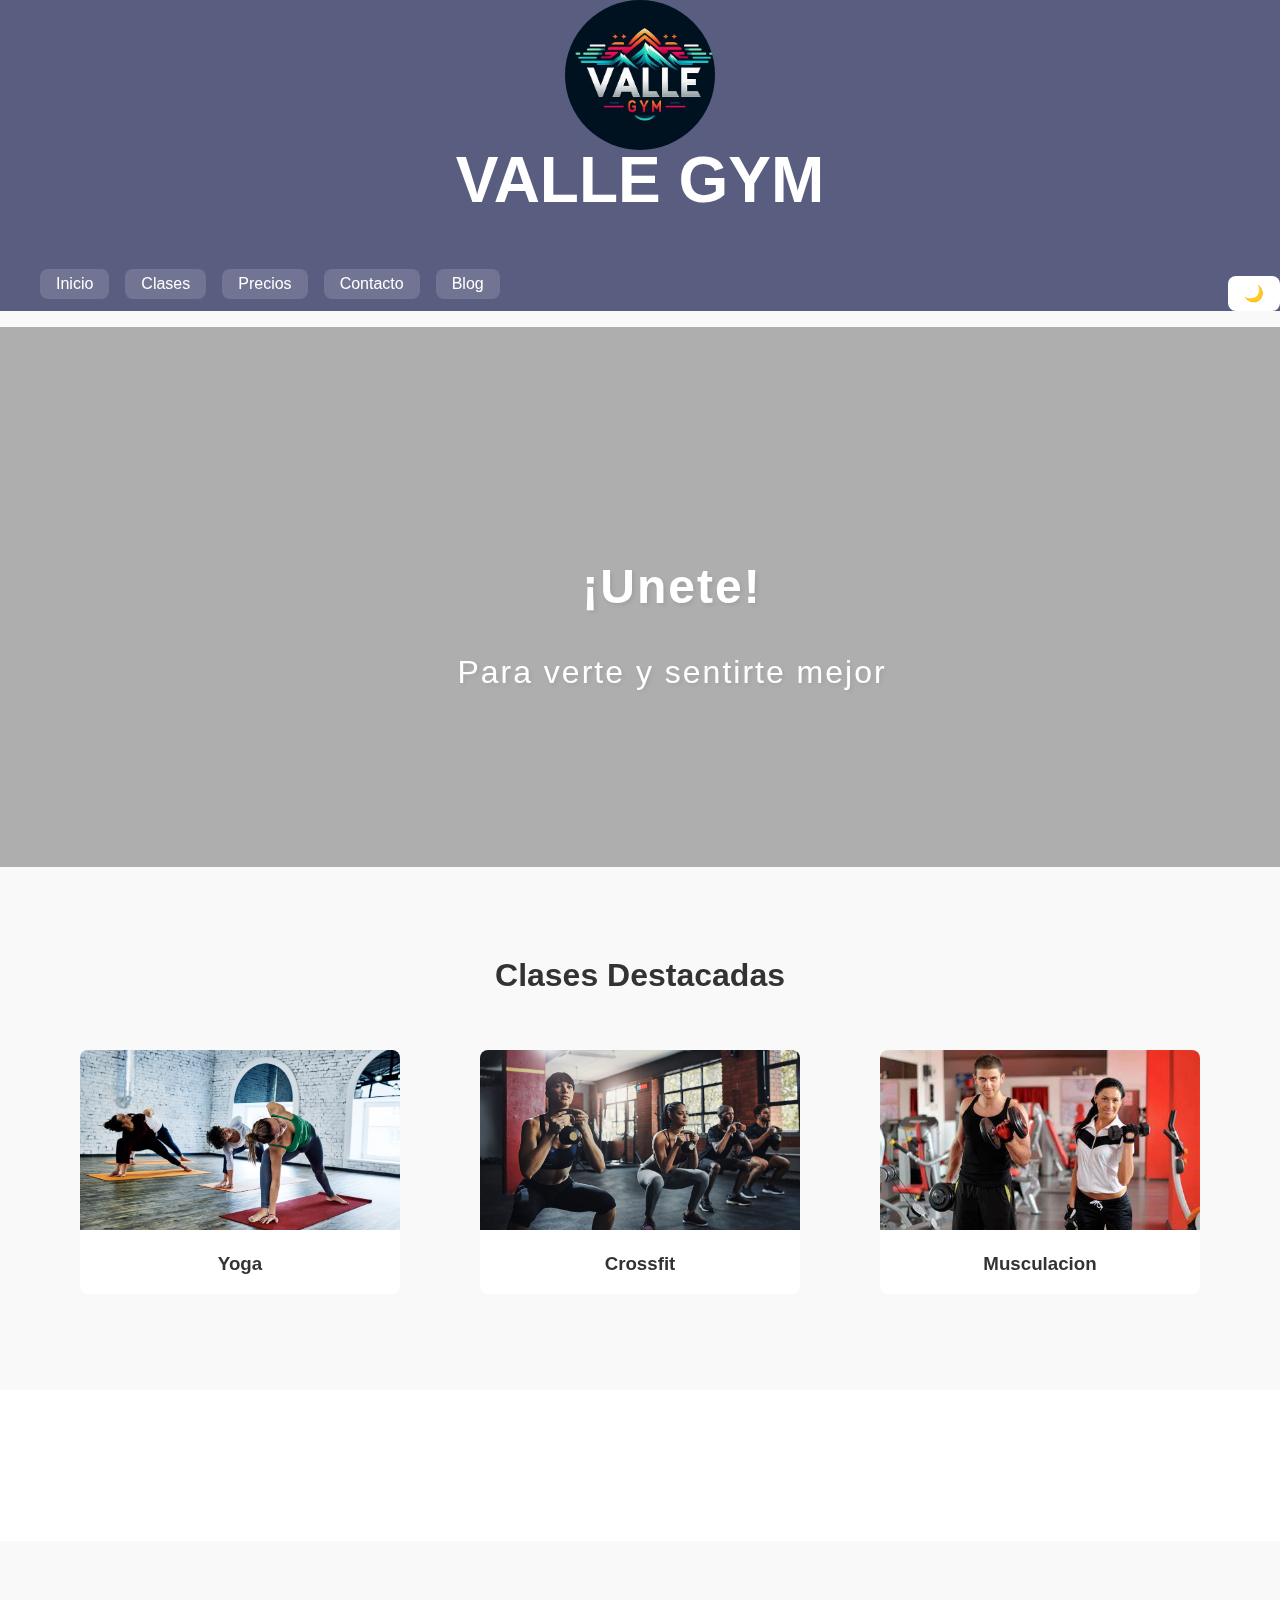
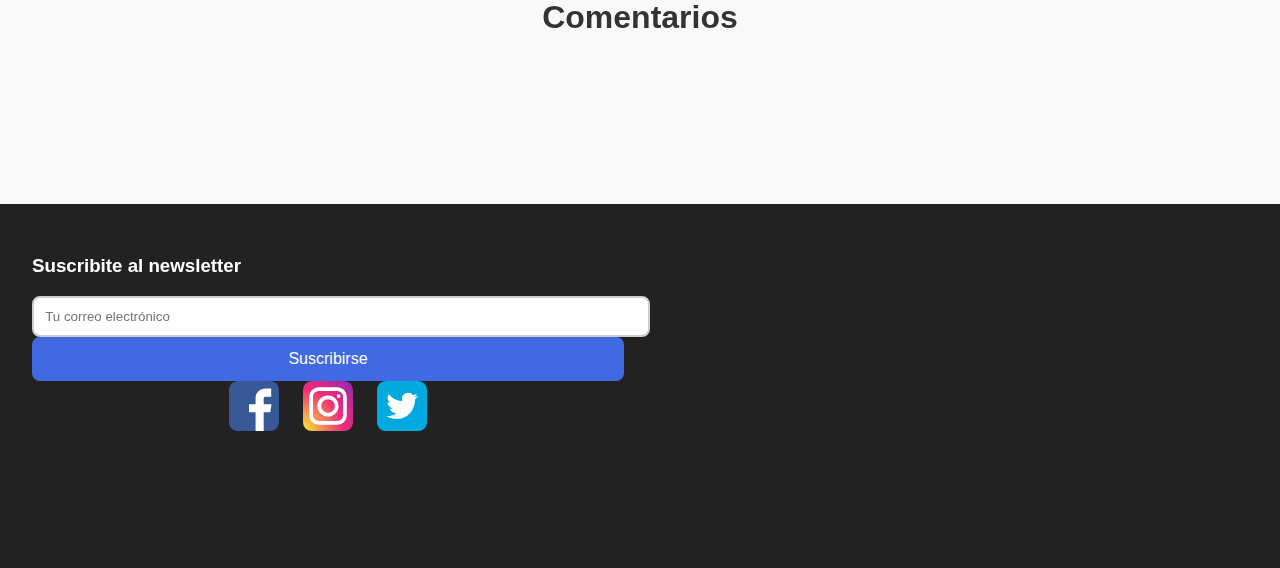
==== index.html @ 89cfb72a "initial commit" ====
<!DOCTYPE html>
<html lang="es">

<head>
  <meta charset="UTF-8">
  <meta name="viewport" content="width=device-width, initial-scale=1.0">
  <title>VALLE GYM - Inicio</title>
  <link rel="stylesheet" href="css/style.css">
</head>
<body>

  <!-- HEADER -->
  <header>
    <nav class="mega-menu">
        <div class="logo">
        <img src="assets/img/logo.jpg" alt="Logo Valle GYM" class="logo">
      <h1>VALLE GYM</h1>
        </div>
      <ul>
        <li><a href="index.html">Inicio</a></li>
        <li class="has-submenu">
          <a href="#">Clases</a>
          <div class="submenu">
            <a href="clases.html">Clases</a>
            <a href="entrenadores.html">Entrenadores</a>
          </div>
        </li>
        <li><a href="precios.html">Precios</a></li>
        <li><a href="contacto.html">Contacto</a></li>
        <li><a href="blog.html">Blog</a></li>
        <button id="modo-toggle" aria-label="Alternar Modo Oscuro 🌙">🌙</button>
      </ul>
    </nav>
  </header>

  <!-- HERO -->
  <section class="hero">
    <div class="video-bg">
        <iframe 
          src="https://www.youtube.com/embed/JYNa_9pYLGw?autoplay=1&mute=1&loop=1&playlist=JYNa_9pYLGw&controls=0&disablekb=1&fs=0&modestbranding=1&rel=0" 
          frameborder="0"
          allow="autoplay; encrypted-media"
          allowfullscreen>
        </iframe>
      </div>
    <div class="overlay">
        <div class="overlay-texto">
            <h2>¡Unete!</h2>
            <p>Para verte y sentirte mejor</p>
          </div>
    </div>
  </section>

  <!-- CLASES DESTACADAS -->
  <section class="clases-destacadas">
    <h2>Clases Destacadas</h2>
    <div class="cards">
      <div class="card">
        <img src="assets/img/yoga.jpg" alt="Yoga">
        <h3>Yoga</h3>
      </div>
      <div class="card">
        <img src="assets/img/crossfit.jpg" alt="Crossfit">
        <h3>Crossfit</h3>
      </div>
      <div class="card">
        <img src="assets/img/musculacion.jpg" alt="Musculación">
        <h3>Musculacion</h3>
      </div>
    </div>
  </section>

  <!-- CONTADOR ANIMADO -->
  <section class="contador">
    <div><span class="numero">500+</span><p>Socios Satisfechos</p></div>
    <div><span class="numero">10+</span><p>Entrenadores de Primer Nivel</p></div>
  </section>

  <!-- TESTIMONIOS -->
  <section class="testimonios">
    <h2>Comentarios</h2>
    <div class="carrusel-slider">
        <div class="testimonio">"Muy buena atencion" - <strong>Rocio F.</strong></div>
        <div class="testimonio">"Excelente la calidad del servicio" - <strong>Juan C.</strong></div>
        <div class="testimonio">"Los entrenadores son realmente buenos" - <strong>Leonel M.</strong></div>
        <div class="testimonio">"Me ayudo mucho, lo recomiendo" - <strong>Angel D.</strong></div>
        <div class="testimonio">"El mejor gym de la zona" - <strong>Agustina S.</strong></div>
    </div>
  </section>

  <script src="js/style.js"></script>
  
  <!-- FOOTER -->
  <footer>
    <div class="newsletter">
      <h3>Suscribite al newsletter</h3>
      <form  >
        <input type="email" placeholder="Tu correo electrónico" required>
        <button type="submit" class="button">Suscribirse</button>
      </form>
      <div class="redes">
        <a href="https://www.facebook.com/"><img src="assets/icons/Facebook.svg" alt="Facebook"></a>
        <a href="https://www.instagram.com/"><img src="assets/icons/Instagram.svg" alt="Instagram"></a>
        <a href="https://www.x.com/"><img src="assets/icons/Twitter.svg" alt="Twitter"></a>
      </div>
    </div>
    <div class="mapa">
      <iframe src="https://www.google.com/maps/embed?..."style="border:0;" allowfullscreen="" loading="lazy"></iframe>
    </div>
  </footer>

</body>
</html>
---- css/style.css ----
:root {
  --bg-color: #f9f9f9;
  --text-color: #333;
  --header-bg: #595d80;
  --card-bg: #fff;
  --highlight: #f1df96;
  --footer-bg: #222;
}

body {
  font-family: Arial, sans-serif;
  background-color: var(--bg-color);
  color: var(--text-color);
  transition: background-color 0.5s ease, color 0.5s ease;
  margin: 0;
  padding: 0;
  box-sizing: border-box;
}

body.dark-mode {
  --bg-color: #1a1a1a;
  --text-color: #eee;
  --header-bg: #000;
  --card-bg: #2b2b2b;
  --highlight: #ffa500;
  --footer-bg: #111;
}

/* HEADER */
header {
  background-color: var(--header-bg);
  color: white;
  padding: 0;
  position: relative;
}

header::before {
  content: "";
  position: absolute;
  top: 20px;
  right: 0;
  width: 90%;
  min-height: 150px;
  background: url('../assets/img/banner2.png') no-repeat right center / contain;
  mask-image: linear-gradient(to bottom, black 50%, transparent 100%);
  -webkit-mask-image: linear-gradient(to bottom, black 50%, transparent 100%);
  z-index: 0;
}

header > * {
  position: relative;
  z-index: 1;
}

.logo {
  display: flex;
  align-items: center;
  gap: 0.8rem;
  flex-direction: column;
  text-align: center;
}

.logo img {
  width: 150px;
  height: 150px;
  object-fit: contain;
  clip-path: circle(50%);
}

.logo h1 {
  margin-top: -20px;
  font-size: 4rem;
  font-weight: bold;
  text-transform: uppercase;
  white-space: normal;
  word-wrap: break-word;
}

nav ul {
  display: flex;
  list-style: none;
  justify-content: center;
  gap: 1rem;
  flex-wrap: wrap;
}

nav a {
  color: white;
  text-decoration: none;
  transition: color 0.3s ease, background-color 0.3s ease;
  padding: 0.4rem 1rem;
  border-radius: 8px;
  background-color: rgba(255, 255, 255, 0.15);
}

nav a:hover,
.submenu a:hover {
  color: var(--highlight);
  background-color: var(--highlight);
}

body.dark-mode nav ul li a {
  background-color: rgba(255, 255, 255, 0.08);
  color: #fff;
}
body.dark-mode nav ul li a:hover {
  color: #000;
}

.mega-menu,
.has-submenu {
  position: relative;
}

.submenu {
  display: none;
  position: absolute;
  top: 100%;
  left: 0;
  background: #222;
  padding: 1rem;
  min-width: 200px;
  flex-direction: column;
  gap: 0.5rem;
  z-index: 1000;
}

.has-submenu:hover .submenu {
  display: flex;
}

 /* HERO */
 .hero {
  position: relative;
  height: 60vh;
  overflow: hidden;
}

.hero video {
  width: 100%;
  height: 100%;
  object-fit: cover;
}

.hero .overlay {
  position: absolute;
  top: 0;
  left: 0;
  color: white;
  width: 100%;
  height: 100%;
  background-color: rgba(0, 0, 0, 0.3); 

  display: flex;
  flex-direction: column;
  align-items: center;
  justify-content: center;
  font-size: 2rem;
  letter-spacing: 2px;
  padding: 1.5rem 2rem;
  text-align: center;

}

.hero .overlay h2,
.hero .overlay p {
  text-shadow: 2px 2px 5px rgba(0,0,0,0.10);
}



/* VIDEO DE YOUTUBE COMO FONDO */
.video-bg {
  position: absolute;
  top: 0;
  left: 0;
  width: 100%;
  height: 100%;
  z-index: -1;
  overflow: hidden;
}

.video-bg iframe {
  width: 100vw;
  height: 100vh;
  pointer-events: none;
}

.hero .overlay h2,
.hero .overlay p {
  text-shadow: 2px 2px 5px rgba(0,0,0,0.1);
}

/* CLASES DESTACADAS */
.clases-destacadas {
  text-align: center;
  padding: 4rem 1rem;
  max-width: 1200px;
  margin: 0 auto;
}
.clases-destacadas h2 {
  margin-bottom: 1.5rem;
  font-size: 2rem;
}
.clases-destacadas .cards {
  display: flex;
  flex-wrap: wrap;
  gap: 5rem;
  justify-content: center;
  padding: 2rem 1rem;
}

.card {
  background-color: var(--card-bg);
  color: var(--text-color);
  border-radius: 8px;
  overflow: hidden;
  width: 320px;
  text-align: center;
  transition: transform 0.3s;
}

.card:hover {
  transform: scale(1.4);
}
.card img {
  width: 100%;
  height: 180px;
  object-fit: cover;
}

/* CONTADOR */
.contador {
  display: flex;
  justify-content: space-around;
  background-color: var(--card-bg);
  color: var(--text-color);
  padding: 2rem 0;
  text-align: center;
}
.contador div {
  animation: aparecer 5s ease-out forwards;
  opacity: 0;
  transform: translateY(30px);
}
.contador div:nth-child(1) { animation-delay: 0.2s; }
.contador div:nth-child(2) { animation-delay: 0.4s; }
.contador div:nth-child(3) { animation-delay: 0.6s; }

@keyframes aparecer {
  to {
    opacity: 1;
    transform: translateY(0);
  }
}
.numero {
  font-size: 2rem;
  font-weight: bold;
  color: #ff0000;
}

/* TESTIMONIOS */
.testimonios {
  text-align: center;
  padding: 2rem 1rem;
}
.testimonios h2 {
  margin-bottom: 1rem;
  font-size: 2rem;
}
.carrusel-slider {
  position: relative;
  width: 100%;
  max-width: 500px;
  height: 120px;
  margin: auto;
  overflow: hidden;
}
.testimonio {
  background-color: var(--card-bg);
  color: var(--text-color);
  position: absolute;
  width: 100%;
  opacity: 0;
  padding: 1.5rem;
  border-radius: 10px;
  animation: fadeSlide 12s infinite;
  box-shadow: 0 4px 12px rgba(0,0,0,0.1);
}
.testimonio strong {
  color: var(--highlight);
}
.testimonio:nth-child(1) { animation-delay: 0s; }
.testimonio:nth-child(2) { animation-delay: 4s; }
.testimonio:nth-child(3) { animation-delay: 8s; }

@keyframes fadeSlide {
  0% { opacity: 0; transform: translateX(30px); }
  10%, 30% { opacity: 1; transform: translateX(0); }
  40%, 100% { opacity: 0; transform: translateX(-30px); }
}

/* FOOTER */
footer {
  background-color: var(--footer-bg);
  color: white;
  padding: 2rem;
  display: grid;
  grid-template-columns: repeat(auto-fit, minmax(200px, 1fr));
  gap: 2rem;
}
footer .newsletter input,
footer .newsletter button,
input, textarea {
  padding: 0.7rem;
  border-radius: 8px;
  border: 2px solid #ccc;
  width: 100%;
  outline: none;
  transition: border-color 0.3s;
}
input:valid, textarea:valid { border-color: limegreen; }
input:invalid, textarea:invalid { border-color: crimson; }
label {
  display: block;
  margin-bottom: 0.3rem;
  font-weight: bold;
}

.newsletter .button {
  padding: 0.8rem;
  background: royalblue;
  color: white;
  font-size: 1rem;
  border-radius: 8px;
  border: none;
  cursor: pointer;
}

.redes {
  display: flex;
  gap: 1.5rem;
  justify-content: center;
  flex-wrap: wrap;
}
.redes img {
  width: 50px;
  height: 50px;
  transition: transform 0.3s, filter 0.3s;
}
.redes img:hover {
  transform: scale(1.2);
  filter: brightness(1.3);
}

.mapa {
  display: flex;
  justify-content: center;
}
.mapa iframe {
  width: 500px;
  height: 300px;
  border: none;
}

/* BOTÓN MODO OSCURO */
#modo-toggle {
  margin-left: auto;
  background: #fff;
  border: none;
  font-size: 1rem;
  padding: 0.5rem 1rem;
  border-radius: 8px;
  cursor: pointer;
  color: #1a1a1a;
  transition: background-color 0.3s ease;
}
#modo-toggle:hover {
  background-color: #ddd;
}

/* RESPONSIVE */
@media (max-width: 768px) {
  .logo img { width: 100px; height: 100px; }
  .logo h1 { font-size: 2.5rem; }
  nav ul {
    display: grid;
    grid-template-columns: 1fr 1fr;
    gap: 1rem;
    padding: 1rem 0;
  }
  nav ul li, #modo-toggle {
    width: 100%;
    justify-self: center;
  }
  footer { text-align: center; }
  .mapa iframe { width: 100%; height: 300px; }
}
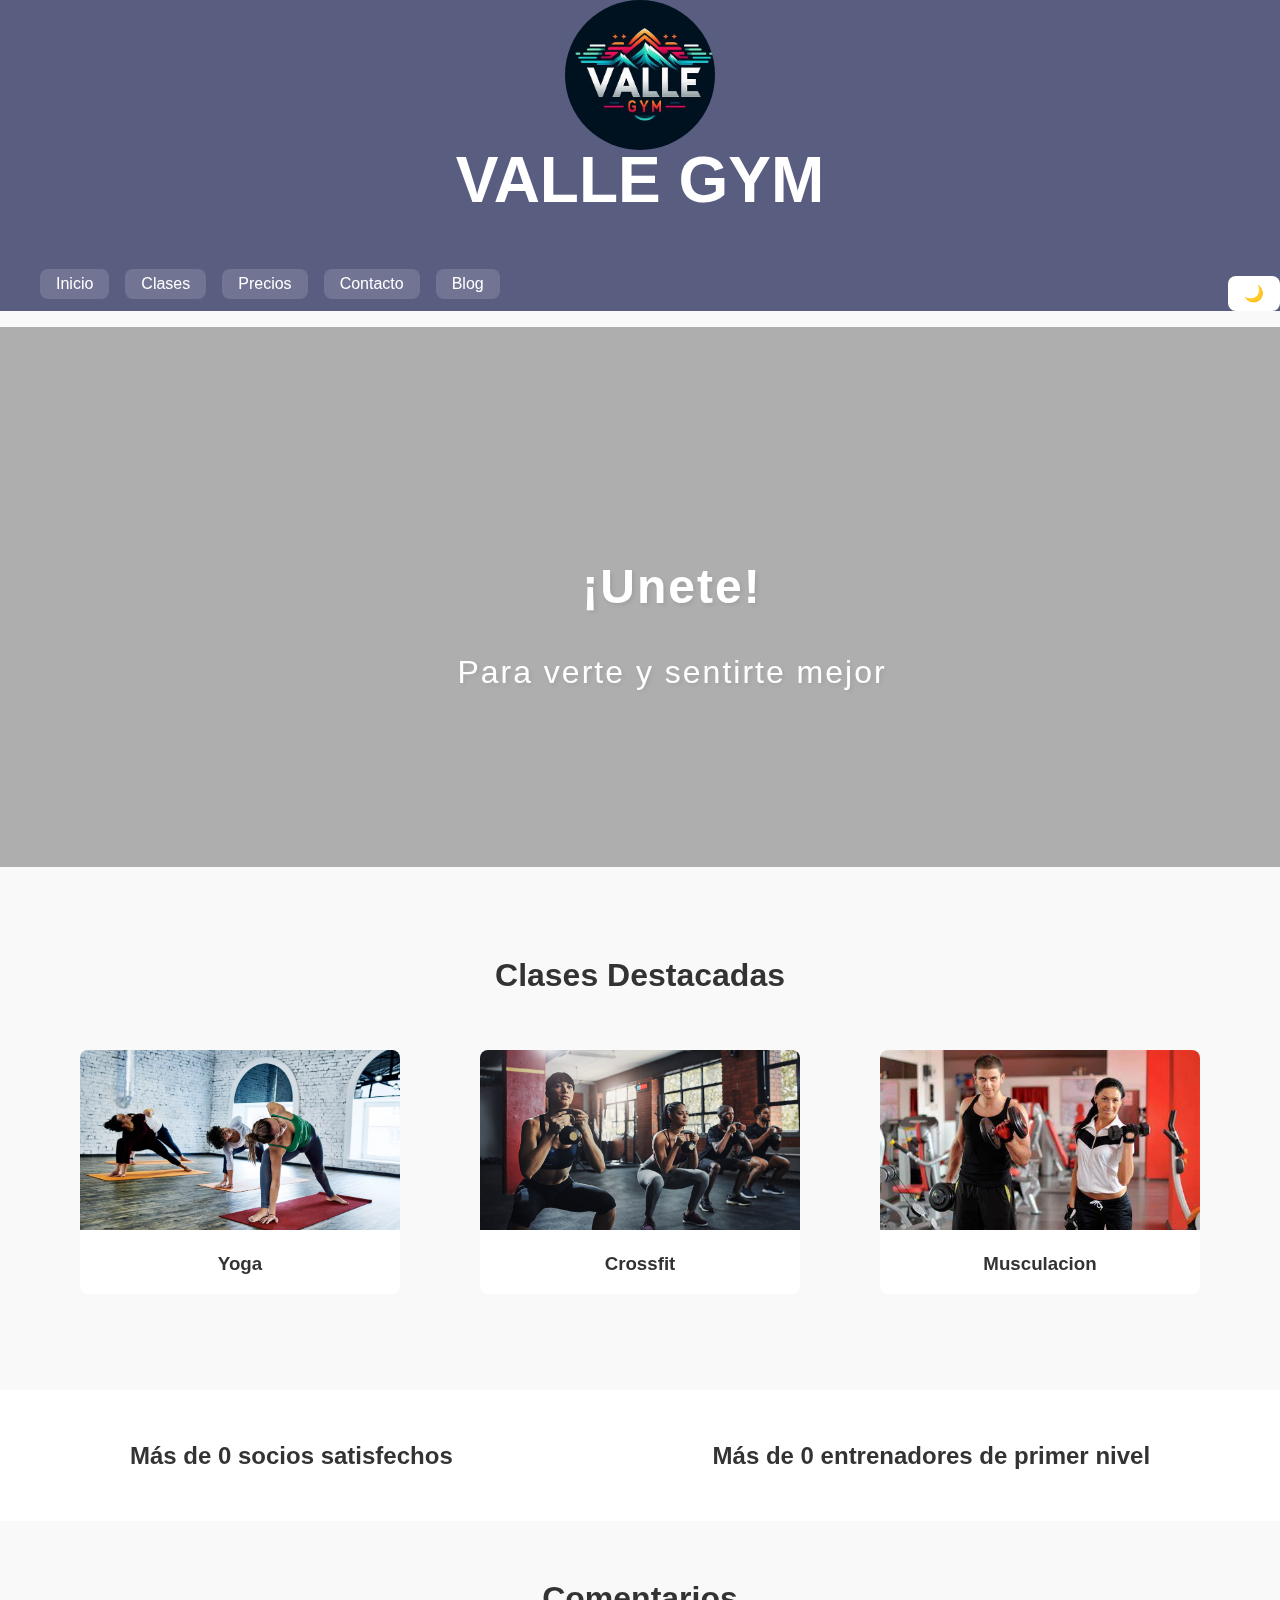
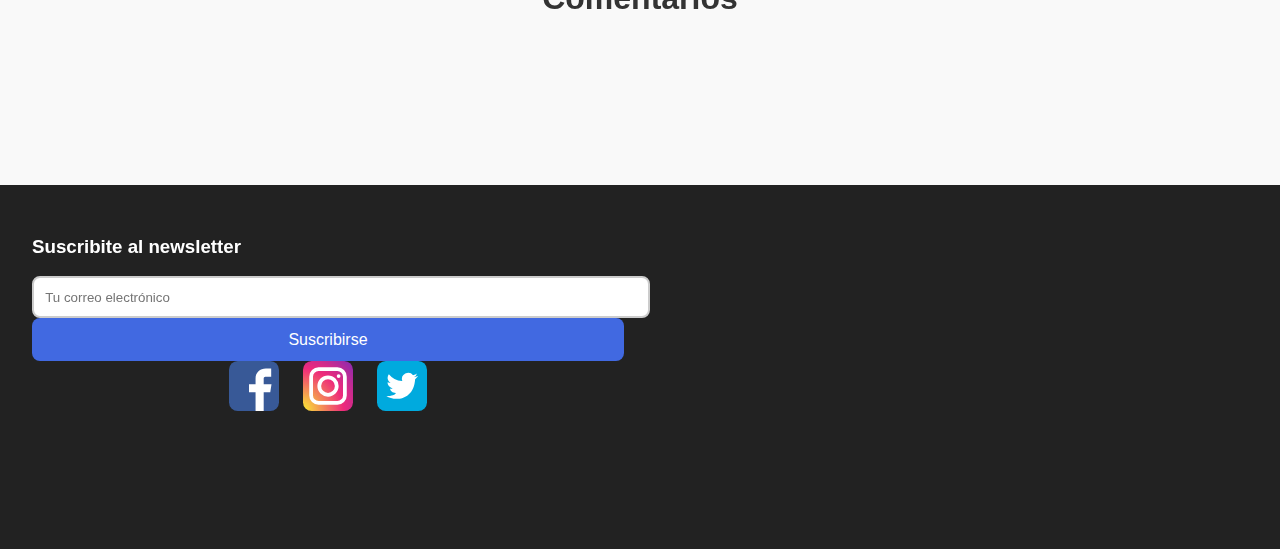
==== commit bd4d92bb: "correciones" ====
--- a/index.html
+++ b/index.html
@@ -72,8 +72,8 @@
 
   <!-- CONTADOR ANIMADO -->
   <section class="contador">
-    <div><span class="numero">500+</span><p>Socios Satisfechos</p></div>
-    <div><span class="numero">10+</span><p>Entrenadores de Primer Nivel</p></div>
+    <h2 class="section-title">Más de <span class="counter" data-target="500">0</span> socios satisfechos</h2>
+    <h2 class="section-title">Más de <span class="counter" data-target="10">0</span> entrenadores de primer nivel</h2>
   </section>
 
   <!-- TESTIMONIOS -->
--- a/css/style.css
+++ b/css/style.css
@@ -233,19 +233,22 @@
 .contador {
   display: flex;
   justify-content: space-around;
-  background-color: var(--card-bg);
-  color: var(--text-color);
+  background-color: var(--card-bg, #f4f4f4);
+  color: var(--text-color, #333);
   padding: 2rem 0;
   text-align: center;
-}
+  flex-wrap: wrap;
+}
+
 .contador div {
-  animation: aparecer 5s ease-out forwards;
+  animation: aparecer 2s ease-out forwards;
   opacity: 0;
   transform: translateY(30px);
-}
+  margin: 1rem;
+}
+
 .contador div:nth-child(1) { animation-delay: 0.2s; }
 .contador div:nth-child(2) { animation-delay: 0.4s; }
-.contador div:nth-child(3) { animation-delay: 0.6s; }
 
 @keyframes aparecer {
   to {
@@ -253,6 +256,7 @@
     transform: translateY(0);
   }
 }
+
 .numero {
   font-size: 2rem;
   font-weight: bold;
